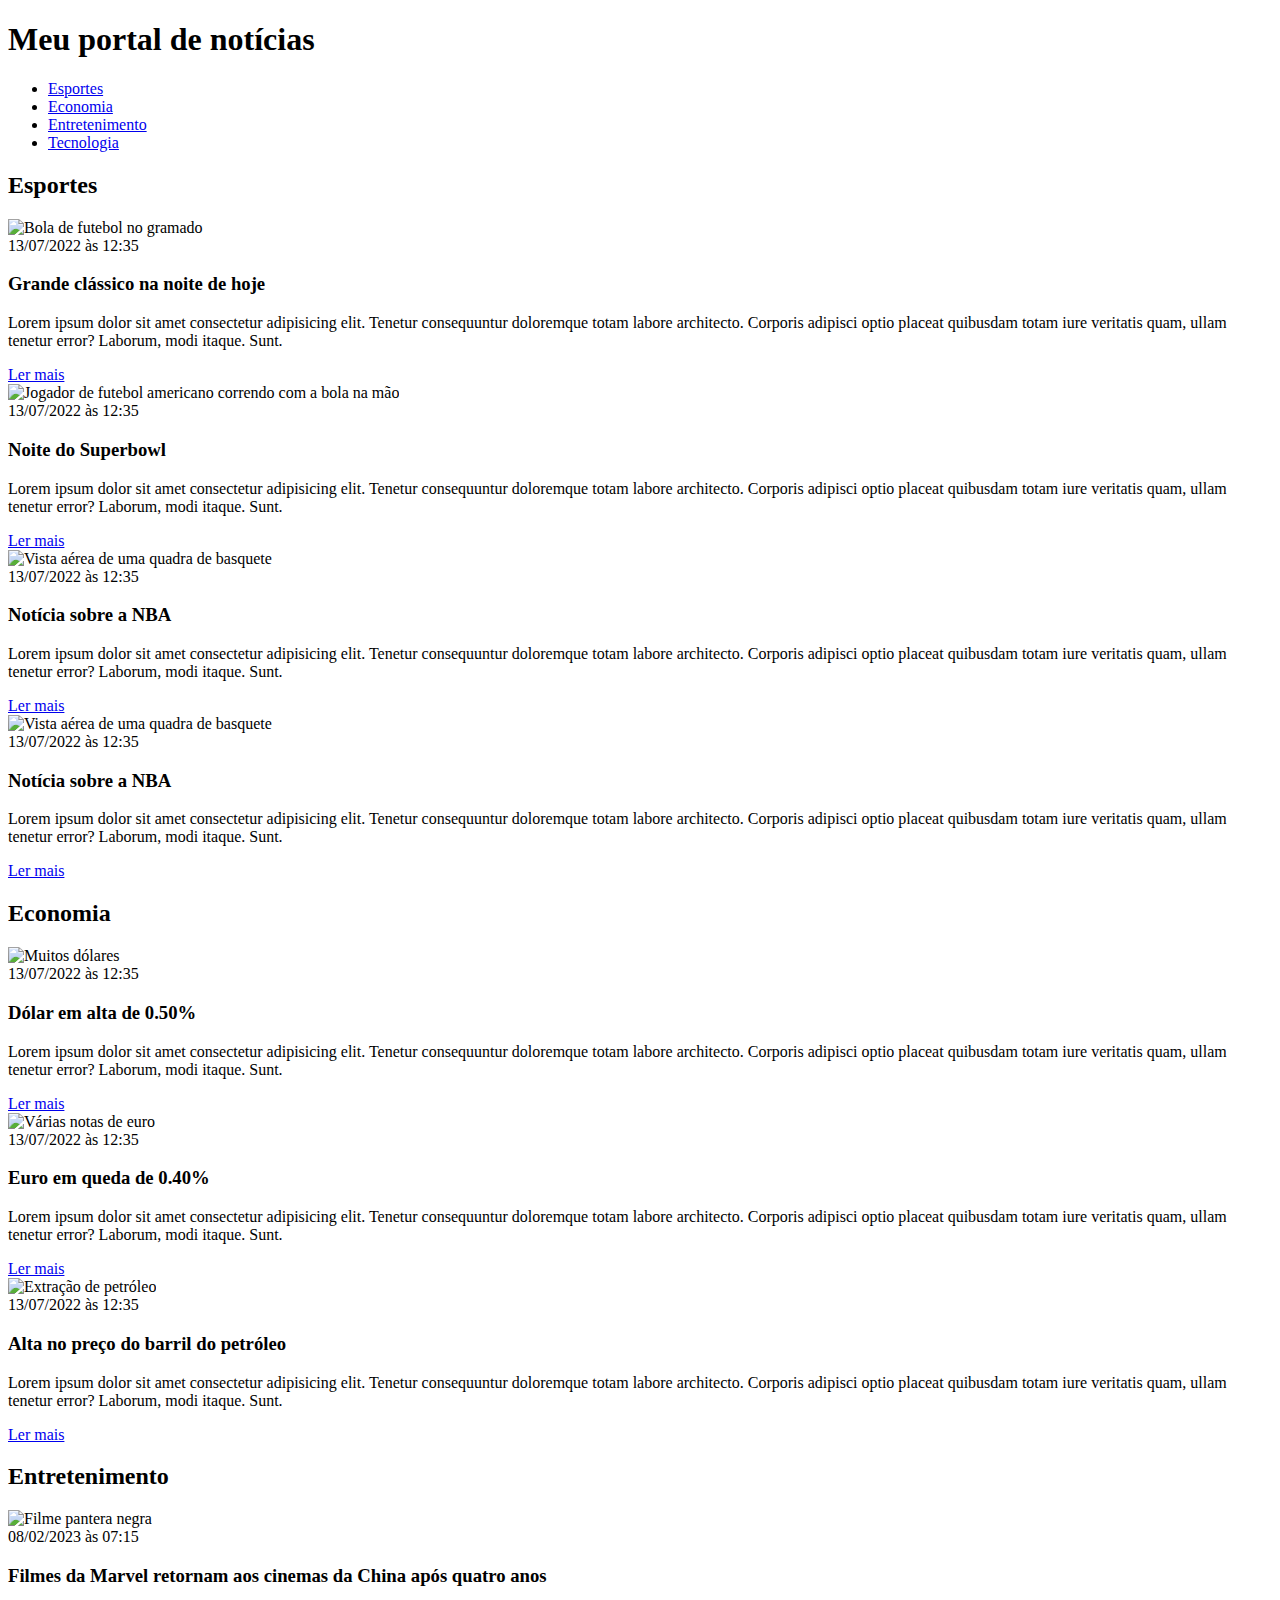
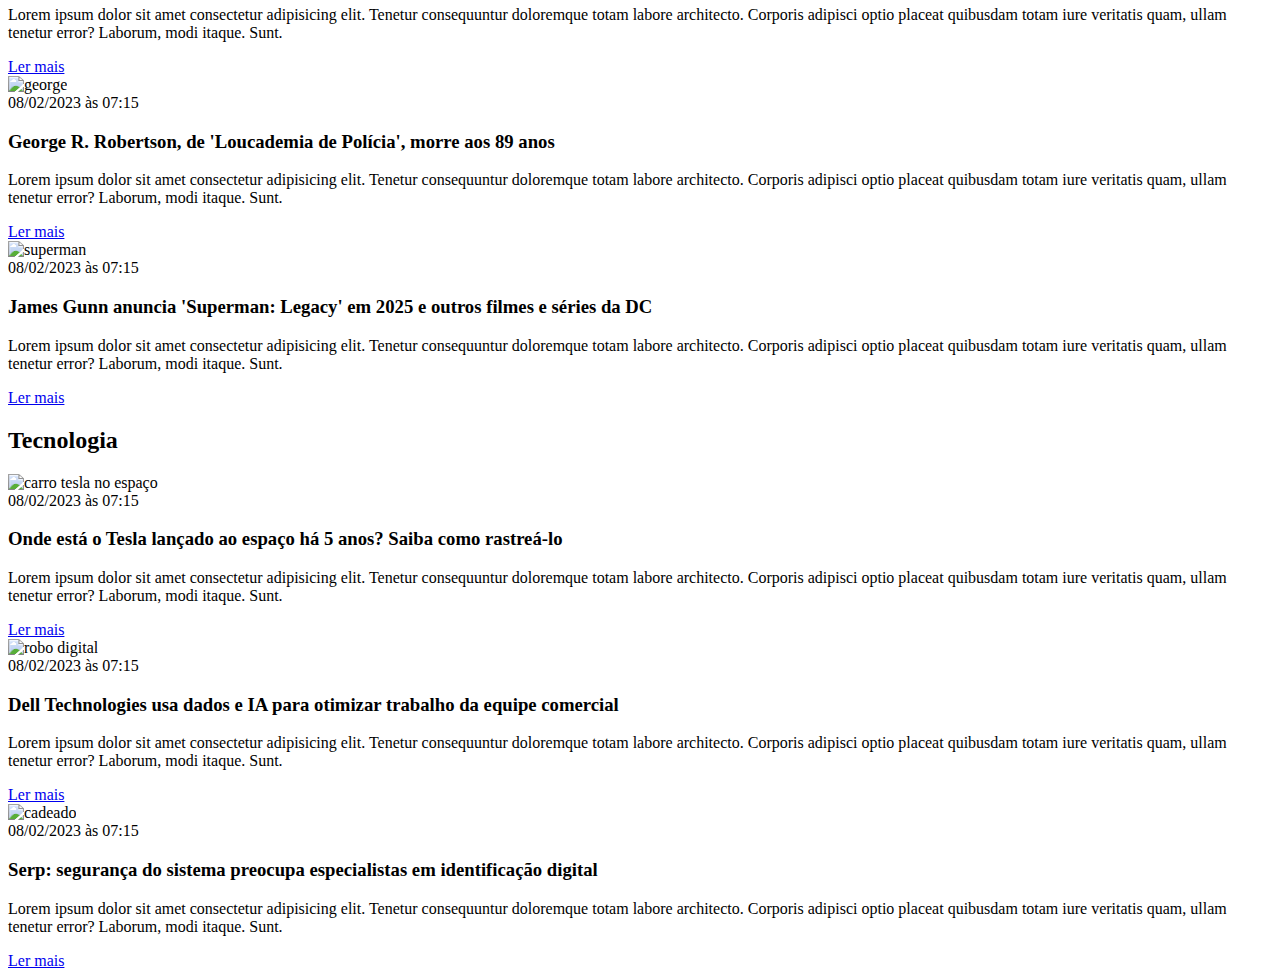
==== index.html @ 75351e60 "ex css" ====
<!DOCTYPE html>
<html lang="pt-BR">
<head>
    <meta charset="UTF-8">
    <meta http-equiv="X-UA-Compatible" content="IE=edge">
    <meta name="viewport" content="width=device-width, initial-scale=1.0">
    <title>Meu portal de notícias</title>
    <link rel="stylesheet" href="./main.css" />
</head>
<body>
    <header>
        <div class="container">
            <h1>Meu portal de notícias</h1>
            <nav>
                <ul>
                    <li>
                        <a href="#sport" title="Ir para a seção de esportes">Esportes</a>
                    </li>
                    <li>
                        <a href="#economy" title="Ir para a seção de notícias">Economia</a>
                    </li>
                    <li>
                        <a href="#entretenimento" title="Ir para a seção de notícias">Entretenimento</a>
                    </li>
                    <li>
                        <a href="#tecnologia" title="Ir para a seção de notícias">Tecnologia</a>
                    </li>
                </ul>
            </nav>
        </div>
    </header>
    <section id="sport">
        <div class="container">
            <h2>Esportes</h2>
            <div class="articles">
                <article>
                    <img src="./imagens/futebol.jpg" alt="Bola de futebol no gramado" />
                    <header>
                        <time>13/07/2022 às 12:35</time>
                    </header>
                    <h3>Grande clássico na noite de hoje</h3>
                    <p>
                        Lorem ipsum dolor sit amet consectetur adipisicing elit. Tenetur consequuntur doloremque totam labore architecto. Corporis adipisci optio placeat quibusdam totam iure veritatis quam, ullam tenetur error? Laborum, modi itaque. Sunt.
                    </p>
                    <a href="#" title="Leia a notícia completa">Ler mais</a>
                </article>
                <article>
                    <img src="./imagens/futebol-americano.jpg" alt="Jogador de futebol americano correndo com a bola na mão" />
                    <header>
                        <time class="creation-date">13/07/2022 às 12:35</time>
                    </header>
                    <h3>Noite do Superbowl</h3>
                    <p>
                        Lorem ipsum dolor sit amet consectetur adipisicing elit. Tenetur consequuntur doloremque totam labore architecto. Corporis adipisci optio placeat quibusdam totam iure veritatis quam, ullam tenetur error? Laborum, modi itaque. Sunt.
                    </p>
                    <a href="#" title="Leia a notícia completa">Ler mais</a>
                </article>
                <article>
                    <img src="./imagens/basquete.jpg" title="Vista aérea de uma quadra de basquete" />
                    <header>
                        <time>13/07/2022 às 12:35</time>
                    </header>
                    <h3>Notícia sobre a NBA</h3>
                    <p>
                        Lorem ipsum dolor sit amet consectetur adipisicing elit. Tenetur consequuntur doloremque totam labore architecto. Corporis adipisci optio placeat quibusdam totam iure veritatis quam, ullam tenetur error? Laborum, modi itaque. Sunt.
                    </p>
                    <a href="#" title="Leia a notícia completa">Ler mais</a>
                </article>
                <article>
                    <img src="./imagens/basquete.jpg" title="Vista aérea de uma quadra de basquete" />
                    <header>
                        <time>13/07/2022 às 12:35</time>
                    </header>
                    <h3>Notícia sobre a NBA</h3>
                    <p>
                        Lorem ipsum dolor sit amet consectetur adipisicing elit. Tenetur consequuntur doloremque totam labore architecto. Corporis adipisci optio placeat quibusdam totam iure veritatis quam, ullam tenetur error? Laborum, modi itaque. Sunt.
                    </p>
                    <a href="#" title="Leia a notícia completa">Ler mais</a>
                </article>
            </div>
        </div>
    </section>
    <section id="economy">
        <div class="container">
            <h2>Economia</h2>
            <div class="articles">
                <article>
                    <img src="./imagens/dolares.jpg" alt="Muitos dólares" />
                    <header>
                        <time>13/07/2022 às 12:35</time>
                    </header>
                    <h3>Dólar em alta de 0.50%</h3>
                    <p>
                        Lorem ipsum dolor sit amet consectetur adipisicing elit. Tenetur consequuntur doloremque totam labore architecto. Corporis adipisci optio placeat quibusdam totam iure veritatis quam, ullam tenetur error? Laborum, modi itaque. Sunt.
                    </p>
                    <a href="#" title="Leia a notícia completa">Ler mais</a>
                </article>
                <article>
                    <img src="./imagens/euro.jpg" alt="Várias notas de euro" />
                    <header>
                        <time>13/07/2022 às 12:35</time>
                    </header>
                    <h3>Euro em queda de 0.40%</h3>
                    <p>
                        Lorem ipsum dolor sit amet consectetur adipisicing elit. Tenetur consequuntur doloremque totam labore architecto. Corporis adipisci optio placeat quibusdam totam iure veritatis quam, ullam tenetur error? Laborum, modi itaque. Sunt.
                    </p>
                    <a href="#" title="Leia a notícia completa">Ler mais</a>
                </article>
                <article>
                    <img src="./imagens/petroleo.jpg" alt="Extração de petróleo" />
                    <header>
                        <time>13/07/2022 às 12:35</time>
                    </header>
                    <h3>Alta no preço do barril do petróleo</h3>
                    <p>
                        Lorem ipsum dolor sit amet consectetur adipisicing elit. Tenetur consequuntur doloremque totam labore architecto. Corporis adipisci optio placeat quibusdam totam iure veritatis quam, ullam tenetur error? Laborum, modi itaque. Sunt.
                    </p>
                    <a href="#" title="Leia a notícia completa">Ler mais</a>
                </article>
            </div>
        </div>
    </section>
    <section id="entretenimento">
        <div class="container">
            <h2>Entretenimento</h2>
            <div class="articles">
                <article>
                    <img src="./imagens/pantera_negra.jpg" alt="Filme pantera negra" />
                    <header>
                        <time>08/02/2023 às 07:15</time>
                    </header>
                    <h3>Filmes da Marvel retornam aos cinemas da China após quatro anos</h3>
                    <p>
                        Lorem ipsum dolor sit amet consectetur adipisicing elit. Tenetur consequuntur doloremque totam labore architecto. Corporis adipisci optio placeat quibusdam totam iure veritatis quam, ullam tenetur error? Laborum, modi itaque. Sunt.
                    </p>
                    <a href="#" title="Leia a notícia completa">Ler mais</a>
                </article>
                <article>
                    <img src="./imagens/george_.jpg" alt="george" />
                    <header>
                        <time>08/02/2023 às 07:15</time>
                    </header>
                    <h3>George R. Robertson, de 'Loucademia de Polícia', morre aos 89 anos</h3>
                    <p>
                        Lorem ipsum dolor sit amet consectetur adipisicing elit. Tenetur consequuntur doloremque totam labore architecto. Corporis adipisci optio placeat quibusdam totam iure veritatis quam, ullam tenetur error? Laborum, modi itaque. Sunt.
                    </p>
                    <a href="#" title="Leia a notícia completa">Ler mais</a>
                </article>
                <article>
                    <img src="./imagens/superman.jpg" alt="superman" />
                    <header>
                        <time>08/02/2023 às 07:15</time>
                    </header>
                    <h3>James Gunn anuncia 'Superman: Legacy' em 2025 e outros filmes e séries da DC</h3>
                    <p>
                        Lorem ipsum dolor sit amet consectetur adipisicing elit. Tenetur consequuntur doloremque totam labore architecto. Corporis adipisci optio placeat quibusdam totam iure veritatis quam, ullam tenetur error? Laborum, modi itaque. Sunt.
                    </p>
                    <a href="#" title="Leia a notícia completa">Ler mais</a>
                </article>
            </div>
        </div>
    </section>
    <section id="tecnologia">
        <div class="container">
            <h2>Tecnologia</h2>
            <div class="articles">
                <article>
                    <img src="./imagens/tesla.jpg" alt="carro tesla no espaço" />
                    <header>
                        <time>08/02/2023 às 07:15</time>
                    </header>
                    <h3>Onde está o Tesla lançado ao espaço há 5 anos? Saiba como rastreá-lo</h3>
                    <p>
                        Lorem ipsum dolor sit amet consectetur adipisicing elit. Tenetur consequuntur doloremque totam labore architecto. Corporis adipisci optio placeat quibusdam totam iure veritatis quam, ullam tenetur error? Laborum, modi itaque. Sunt.
                    </p>
                    <a href="#" title="Leia a notícia completa">Ler mais</a>
                </article>
                <article>
                    <img src="./imagens/inteligencia-artificial.jpg" alt="robo digital" />
                    <header>
                        <time>08/02/2023 às 07:15</time>
                    </header>
                    <h3>Dell Technologies usa dados e IA para otimizar trabalho da equipe comercial</h3>
                    <p>
                        Lorem ipsum dolor sit amet consectetur adipisicing elit. Tenetur consequuntur doloremque totam labore architecto. Corporis adipisci optio placeat quibusdam totam iure veritatis quam, ullam tenetur error? Laborum, modi itaque. Sunt.
                    </p>
                    <a href="#" title="Leia a notícia completa">Ler mais</a>
                </article>
                <article>
                    <img src="./imagens/seguranca.jpeg" alt="cadeado" />
                    <header>
                        <time>08/02/2023 às 07:15</time>
                    </header>
                    <h3>Serp: segurança do sistema preocupa especialistas em identificação digital</h3>
                    <p>
                        Lorem ipsum dolor sit amet consectetur adipisicing elit. Tenetur consequuntur doloremque totam labore architecto. Corporis adipisci optio placeat quibusdam totam iure veritatis quam, ullam tenetur error? Laborum, modi itaque. Sunt.
                    </p>
                    <a href="#" title="Leia a notícia completa">Ler mais</a>
                </article>
            </div>
        </div>
    </section>
</body>
</html>
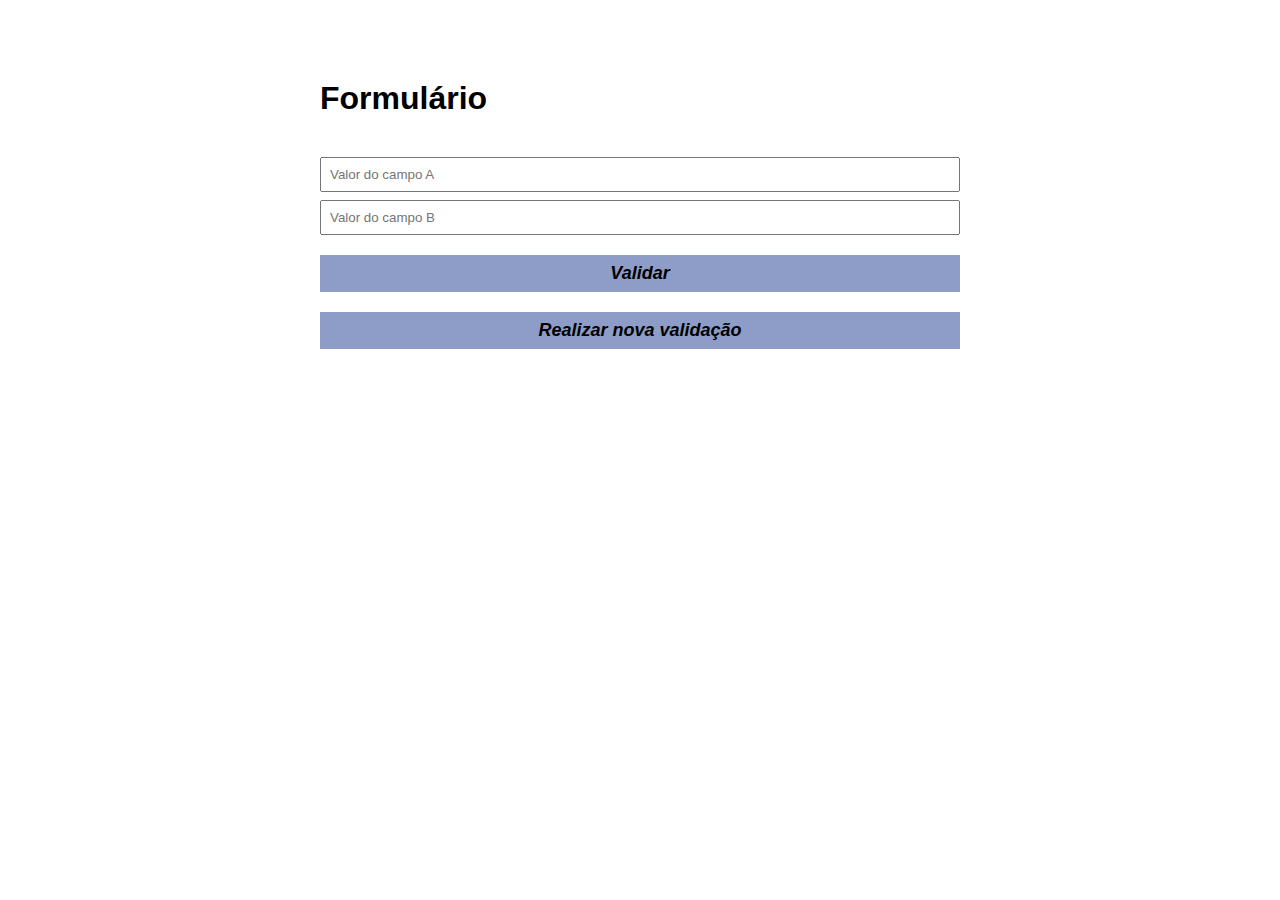
==== commit c3d8f274: "exercicio_html_js" ====
--- a/index.html
+++ b/index.html
@@ -4,201 +4,21 @@
     <meta charset="UTF-8">
     <meta http-equiv="X-UA-Compatible" content="IE=edge">
     <meta name="viewport" content="width=device-width, initial-scale=1.0">
-    <title>Meu portal de notícias</title>
-    <link rel="stylesheet" href="./main.css" />
+    <title>html_js</title>
+    <link rel="stylesheet" href="./main.css">
 </head>
 <body>
-    <header>
-        <div class="container">
-            <h1>Meu portal de notícias</h1>
-            <nav>
-                <ul>
-                    <li>
-                        <a href="#sport" title="Ir para a seção de esportes">Esportes</a>
-                    </li>
-                    <li>
-                        <a href="#economy" title="Ir para a seção de notícias">Economia</a>
-                    </li>
-                    <li>
-                        <a href="#entretenimento" title="Ir para a seção de notícias">Entretenimento</a>
-                    </li>
-                    <li>
-                        <a href="#tecnologia" title="Ir para a seção de notícias">Tecnologia</a>
-                    </li>
-                </ul>
-            </nav>
-        </div>
-    </header>
-    <section id="sport">
-        <div class="container">
-            <h2>Esportes</h2>
-            <div class="articles">
-                <article>
-                    <img src="./imagens/futebol.jpg" alt="Bola de futebol no gramado" />
-                    <header>
-                        <time>13/07/2022 às 12:35</time>
-                    </header>
-                    <h3>Grande clássico na noite de hoje</h3>
-                    <p>
-                        Lorem ipsum dolor sit amet consectetur adipisicing elit. Tenetur consequuntur doloremque totam labore architecto. Corporis adipisci optio placeat quibusdam totam iure veritatis quam, ullam tenetur error? Laborum, modi itaque. Sunt.
-                    </p>
-                    <a href="#" title="Leia a notícia completa">Ler mais</a>
-                </article>
-                <article>
-                    <img src="./imagens/futebol-americano.jpg" alt="Jogador de futebol americano correndo com a bola na mão" />
-                    <header>
-                        <time class="creation-date">13/07/2022 às 12:35</time>
-                    </header>
-                    <h3>Noite do Superbowl</h3>
-                    <p>
-                        Lorem ipsum dolor sit amet consectetur adipisicing elit. Tenetur consequuntur doloremque totam labore architecto. Corporis adipisci optio placeat quibusdam totam iure veritatis quam, ullam tenetur error? Laborum, modi itaque. Sunt.
-                    </p>
-                    <a href="#" title="Leia a notícia completa">Ler mais</a>
-                </article>
-                <article>
-                    <img src="./imagens/basquete.jpg" title="Vista aérea de uma quadra de basquete" />
-                    <header>
-                        <time>13/07/2022 às 12:35</time>
-                    </header>
-                    <h3>Notícia sobre a NBA</h3>
-                    <p>
-                        Lorem ipsum dolor sit amet consectetur adipisicing elit. Tenetur consequuntur doloremque totam labore architecto. Corporis adipisci optio placeat quibusdam totam iure veritatis quam, ullam tenetur error? Laborum, modi itaque. Sunt.
-                    </p>
-                    <a href="#" title="Leia a notícia completa">Ler mais</a>
-                </article>
-                <article>
-                    <img src="./imagens/basquete.jpg" title="Vista aérea de uma quadra de basquete" />
-                    <header>
-                        <time>13/07/2022 às 12:35</time>
-                    </header>
-                    <h3>Notícia sobre a NBA</h3>
-                    <p>
-                        Lorem ipsum dolor sit amet consectetur adipisicing elit. Tenetur consequuntur doloremque totam labore architecto. Corporis adipisci optio placeat quibusdam totam iure veritatis quam, ullam tenetur error? Laborum, modi itaque. Sunt.
-                    </p>
-                    <a href="#" title="Leia a notícia completa">Ler mais</a>
-                </article>
-            </div>
-        </div>
-    </section>
-    <section id="economy">
-        <div class="container">
-            <h2>Economia</h2>
-            <div class="articles">
-                <article>
-                    <img src="./imagens/dolares.jpg" alt="Muitos dólares" />
-                    <header>
-                        <time>13/07/2022 às 12:35</time>
-                    </header>
-                    <h3>Dólar em alta de 0.50%</h3>
-                    <p>
-                        Lorem ipsum dolor sit amet consectetur adipisicing elit. Tenetur consequuntur doloremque totam labore architecto. Corporis adipisci optio placeat quibusdam totam iure veritatis quam, ullam tenetur error? Laborum, modi itaque. Sunt.
-                    </p>
-                    <a href="#" title="Leia a notícia completa">Ler mais</a>
-                </article>
-                <article>
-                    <img src="./imagens/euro.jpg" alt="Várias notas de euro" />
-                    <header>
-                        <time>13/07/2022 às 12:35</time>
-                    </header>
-                    <h3>Euro em queda de 0.40%</h3>
-                    <p>
-                        Lorem ipsum dolor sit amet consectetur adipisicing elit. Tenetur consequuntur doloremque totam labore architecto. Corporis adipisci optio placeat quibusdam totam iure veritatis quam, ullam tenetur error? Laborum, modi itaque. Sunt.
-                    </p>
-                    <a href="#" title="Leia a notícia completa">Ler mais</a>
-                </article>
-                <article>
-                    <img src="./imagens/petroleo.jpg" alt="Extração de petróleo" />
-                    <header>
-                        <time>13/07/2022 às 12:35</time>
-                    </header>
-                    <h3>Alta no preço do barril do petróleo</h3>
-                    <p>
-                        Lorem ipsum dolor sit amet consectetur adipisicing elit. Tenetur consequuntur doloremque totam labore architecto. Corporis adipisci optio placeat quibusdam totam iure veritatis quam, ullam tenetur error? Laborum, modi itaque. Sunt.
-                    </p>
-                    <a href="#" title="Leia a notícia completa">Ler mais</a>
-                </article>
-            </div>
-        </div>
-    </section>
-    <section id="entretenimento">
-        <div class="container">
-            <h2>Entretenimento</h2>
-            <div class="articles">
-                <article>
-                    <img src="./imagens/pantera_negra.jpg" alt="Filme pantera negra" />
-                    <header>
-                        <time>08/02/2023 às 07:15</time>
-                    </header>
-                    <h3>Filmes da Marvel retornam aos cinemas da China após quatro anos</h3>
-                    <p>
-                        Lorem ipsum dolor sit amet consectetur adipisicing elit. Tenetur consequuntur doloremque totam labore architecto. Corporis adipisci optio placeat quibusdam totam iure veritatis quam, ullam tenetur error? Laborum, modi itaque. Sunt.
-                    </p>
-                    <a href="#" title="Leia a notícia completa">Ler mais</a>
-                </article>
-                <article>
-                    <img src="./imagens/george_.jpg" alt="george" />
-                    <header>
-                        <time>08/02/2023 às 07:15</time>
-                    </header>
-                    <h3>George R. Robertson, de 'Loucademia de Polícia', morre aos 89 anos</h3>
-                    <p>
-                        Lorem ipsum dolor sit amet consectetur adipisicing elit. Tenetur consequuntur doloremque totam labore architecto. Corporis adipisci optio placeat quibusdam totam iure veritatis quam, ullam tenetur error? Laborum, modi itaque. Sunt.
-                    </p>
-                    <a href="#" title="Leia a notícia completa">Ler mais</a>
-                </article>
-                <article>
-                    <img src="./imagens/superman.jpg" alt="superman" />
-                    <header>
-                        <time>08/02/2023 às 07:15</time>
-                    </header>
-                    <h3>James Gunn anuncia 'Superman: Legacy' em 2025 e outros filmes e séries da DC</h3>
-                    <p>
-                        Lorem ipsum dolor sit amet consectetur adipisicing elit. Tenetur consequuntur doloremque totam labore architecto. Corporis adipisci optio placeat quibusdam totam iure veritatis quam, ullam tenetur error? Laborum, modi itaque. Sunt.
-                    </p>
-                    <a href="#" title="Leia a notícia completa">Ler mais</a>
-                </article>
-            </div>
-        </div>
-    </section>
-    <section id="tecnologia">
-        <div class="container">
-            <h2>Tecnologia</h2>
-            <div class="articles">
-                <article>
-                    <img src="./imagens/tesla.jpg" alt="carro tesla no espaço" />
-                    <header>
-                        <time>08/02/2023 às 07:15</time>
-                    </header>
-                    <h3>Onde está o Tesla lançado ao espaço há 5 anos? Saiba como rastreá-lo</h3>
-                    <p>
-                        Lorem ipsum dolor sit amet consectetur adipisicing elit. Tenetur consequuntur doloremque totam labore architecto. Corporis adipisci optio placeat quibusdam totam iure veritatis quam, ullam tenetur error? Laborum, modi itaque. Sunt.
-                    </p>
-                    <a href="#" title="Leia a notícia completa">Ler mais</a>
-                </article>
-                <article>
-                    <img src="./imagens/inteligencia-artificial.jpg" alt="robo digital" />
-                    <header>
-                        <time>08/02/2023 às 07:15</time>
-                    </header>
-                    <h3>Dell Technologies usa dados e IA para otimizar trabalho da equipe comercial</h3>
-                    <p>
-                        Lorem ipsum dolor sit amet consectetur adipisicing elit. Tenetur consequuntur doloremque totam labore architecto. Corporis adipisci optio placeat quibusdam totam iure veritatis quam, ullam tenetur error? Laborum, modi itaque. Sunt.
-                    </p>
-                    <a href="#" title="Leia a notícia completa">Ler mais</a>
-                </article>
-                <article>
-                    <img src="./imagens/seguranca.jpeg" alt="cadeado" />
-                    <header>
-                        <time>08/02/2023 às 07:15</time>
-                    </header>
-                    <h3>Serp: segurança do sistema preocupa especialistas em identificação digital</h3>
-                    <p>
-                        Lorem ipsum dolor sit amet consectetur adipisicing elit. Tenetur consequuntur doloremque totam labore architecto. Corporis adipisci optio placeat quibusdam totam iure veritatis quam, ullam tenetur error? Laborum, modi itaque. Sunt.
-                    </p>
-                    <a href="#" title="Leia a notícia completa">Ler mais</a>
-                </article>
-            </div>
-        </div>
-    </section>
+    <div class="container">
+        <h1>Formulário</h1>
+        <form id="form-valida">
+            <input type="number" id="campoA" required placeholder="Valor do campo A" />
+            <p class="error-message"></p>
+            <input type="number" id="campoB" required placeholder="Valor do campo B " />
+            <button id="valida" type="submit">Validar</button>
+        </form>
+        <p class="success-message"></p>
+        <button  id="recarregar" type="button" onClick="recarregarAPagina()">Realizar nova validação</button>
+    </div>
+    <script src="./main.js"></script>
 </body>
 </html>--- a/main.css
+++ b/main.css
@@ -0,0 +1,61 @@
+* {
+    margin: 0;
+    padding: 0;
+    box-sizing: border-box;
+    font-family: sans-serif;
+}
+
+.container {
+    margin: 80px auto;
+    max-width: 640px;
+    width: 100%;
+}
+
+form {
+    margin-top: 40px;
+} 
+
+input, button {
+    display: block;
+    padding: 8px;
+    margin-bottom: 8px;
+    width: 100%;
+    resize: none;
+}
+
+
+button {
+    background-color: #8e9dc7;
+    border: none;
+    /*text-transform: uppercase; */
+    font-weight: bold;
+    font-size: 18px;
+    font-style: italic;
+    cursor: pointer;
+    margin-top: 20px;
+}
+
+
+button:hover {
+    background-color: #556aa5;
+}
+
+
+.success-message {
+    font-size: 14px;
+    background-color: #27ae60;
+    color: #fff;
+    font-style: italic;
+    margin-top: 20px;
+    text-align: center;
+
+}
+
+.error-message {
+    font-size: 12px;
+    background-color: red;
+    color: #fff;
+    font-style: italic;
+    margin-bottom: 8px;
+    text-align: center;
+}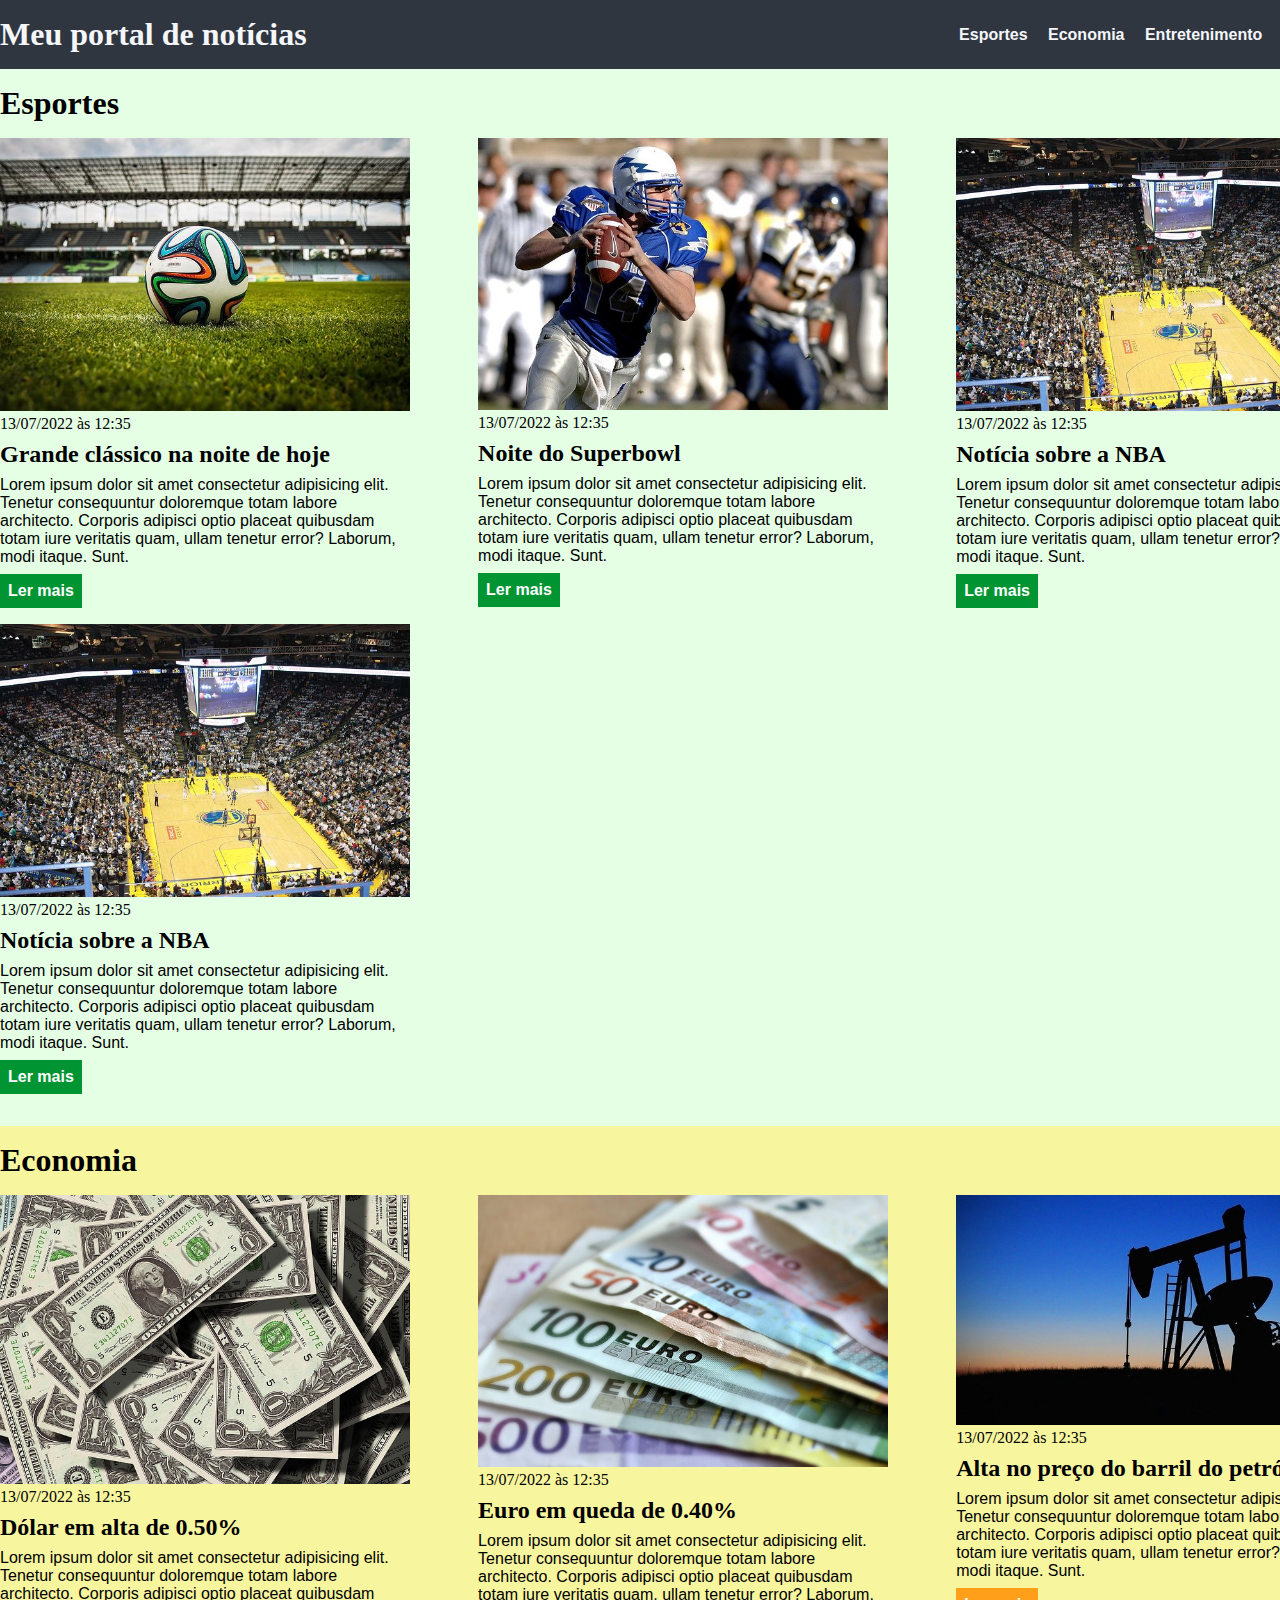
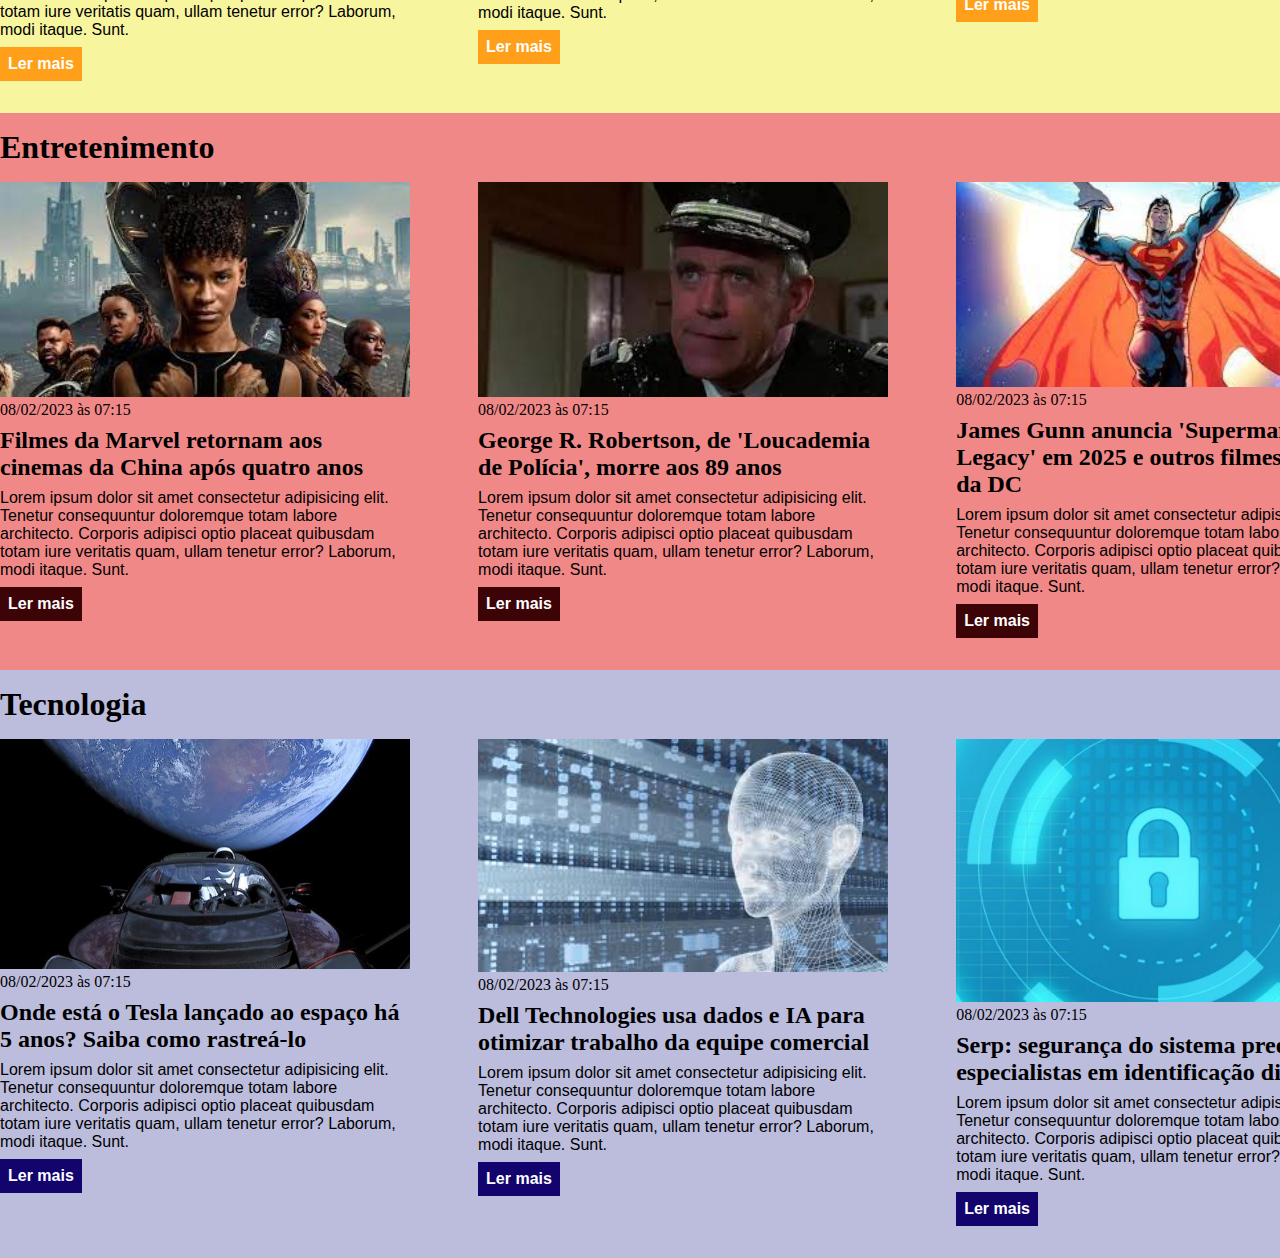
==== commit ec18840b: "Merge b9324e20c0f9c32504a1d2866a6b70746db3a142 into ecb48d01ac72c38d73ce1d1953c4b91bb6e7ca9f" ====
--- a/index.html
+++ b/index.html
@@ -4,21 +4,201 @@
     <meta charset="UTF-8">
     <meta http-equiv="X-UA-Compatible" content="IE=edge">
     <meta name="viewport" content="width=device-width, initial-scale=1.0">
-    <title>html_js</title>
-    <link rel="stylesheet" href="./main.css">
+    <title>Meu portal de notícias</title>
+    <link rel="stylesheet" href="./main.css" />
 </head>
 <body>
-    <div class="container">
-        <h1>Formulário</h1>
-        <form id="form-valida">
-            <input type="number" id="campoA" required placeholder="Valor do campo A" />
-            <p class="error-message"></p>
-            <input type="number" id="campoB" required placeholder="Valor do campo B " />
-            <button id="valida" type="submit">Validar</button>
-        </form>
-        <p class="success-message"></p>
-        <button  id="recarregar" type="button" onClick="recarregarAPagina()">Realizar nova validação</button>
-    </div>
-    <script src="./main.js"></script>
+    <header>
+        <div class="container">
+            <h1>Meu portal de notícias</h1>
+            <nav>
+                <ul>
+                    <li>
+                        <a href="#sport" title="Ir para a seção de esportes">Esportes</a>
+                    </li>
+                    <li>
+                        <a href="#economy" title="Ir para a seção de notícias">Economia</a>
+                    </li>
+                    <li>
+                        <a href="#entretenimento" title="Ir para a seção de notícias">Entretenimento</a>
+                    </li>
+                    <li>
+                        <a href="#tecnologia" title="Ir para a seção de notícias">Tecnologia</a>
+                    </li>
+                </ul>
+            </nav>
+        </div>
+    </header>
+    <section id="sport">
+        <div class="container">
+            <h2>Esportes</h2>
+            <div class="articles">
+                <article>
+                    <img src="./imagens/futebol.jpg" alt="Bola de futebol no gramado" />
+                    <header>
+                        <time>13/07/2022 às 12:35</time>
+                    </header>
+                    <h3>Grande clássico na noite de hoje</h3>
+                    <p>
+                        Lorem ipsum dolor sit amet consectetur adipisicing elit. Tenetur consequuntur doloremque totam labore architecto. Corporis adipisci optio placeat quibusdam totam iure veritatis quam, ullam tenetur error? Laborum, modi itaque. Sunt.
+                    </p>
+                    <a href="#" title="Leia a notícia completa">Ler mais</a>
+                </article>
+                <article>
+                    <img src="./imagens/futebol-americano.jpg" alt="Jogador de futebol americano correndo com a bola na mão" />
+                    <header>
+                        <time class="creation-date">13/07/2022 às 12:35</time>
+                    </header>
+                    <h3>Noite do Superbowl</h3>
+                    <p>
+                        Lorem ipsum dolor sit amet consectetur adipisicing elit. Tenetur consequuntur doloremque totam labore architecto. Corporis adipisci optio placeat quibusdam totam iure veritatis quam, ullam tenetur error? Laborum, modi itaque. Sunt.
+                    </p>
+                    <a href="#" title="Leia a notícia completa">Ler mais</a>
+                </article>
+                <article>
+                    <img src="./imagens/basquete.jpg" title="Vista aérea de uma quadra de basquete" />
+                    <header>
+                        <time>13/07/2022 às 12:35</time>
+                    </header>
+                    <h3>Notícia sobre a NBA</h3>
+                    <p>
+                        Lorem ipsum dolor sit amet consectetur adipisicing elit. Tenetur consequuntur doloremque totam labore architecto. Corporis adipisci optio placeat quibusdam totam iure veritatis quam, ullam tenetur error? Laborum, modi itaque. Sunt.
+                    </p>
+                    <a href="#" title="Leia a notícia completa">Ler mais</a>
+                </article>
+                <article>
+                    <img src="./imagens/basquete.jpg" title="Vista aérea de uma quadra de basquete" />
+                    <header>
+                        <time>13/07/2022 às 12:35</time>
+                    </header>
+                    <h3>Notícia sobre a NBA</h3>
+                    <p>
+                        Lorem ipsum dolor sit amet consectetur adipisicing elit. Tenetur consequuntur doloremque totam labore architecto. Corporis adipisci optio placeat quibusdam totam iure veritatis quam, ullam tenetur error? Laborum, modi itaque. Sunt.
+                    </p>
+                    <a href="#" title="Leia a notícia completa">Ler mais</a>
+                </article>
+            </div>
+        </div>
+    </section>
+    <section id="economy">
+        <div class="container">
+            <h2>Economia</h2>
+            <div class="articles">
+                <article>
+                    <img src="./imagens/dolares.jpg" alt="Muitos dólares" />
+                    <header>
+                        <time>13/07/2022 às 12:35</time>
+                    </header>
+                    <h3>Dólar em alta de 0.50%</h3>
+                    <p>
+                        Lorem ipsum dolor sit amet consectetur adipisicing elit. Tenetur consequuntur doloremque totam labore architecto. Corporis adipisci optio placeat quibusdam totam iure veritatis quam, ullam tenetur error? Laborum, modi itaque. Sunt.
+                    </p>
+                    <a href="#" title="Leia a notícia completa">Ler mais</a>
+                </article>
+                <article>
+                    <img src="./imagens/euro.jpg" alt="Várias notas de euro" />
+                    <header>
+                        <time>13/07/2022 às 12:35</time>
+                    </header>
+                    <h3>Euro em queda de 0.40%</h3>
+                    <p>
+                        Lorem ipsum dolor sit amet consectetur adipisicing elit. Tenetur consequuntur doloremque totam labore architecto. Corporis adipisci optio placeat quibusdam totam iure veritatis quam, ullam tenetur error? Laborum, modi itaque. Sunt.
+                    </p>
+                    <a href="#" title="Leia a notícia completa">Ler mais</a>
+                </article>
+                <article>
+                    <img src="./imagens/petroleo.jpg" alt="Extração de petróleo" />
+                    <header>
+                        <time>13/07/2022 às 12:35</time>
+                    </header>
+                    <h3>Alta no preço do barril do petróleo</h3>
+                    <p>
+                        Lorem ipsum dolor sit amet consectetur adipisicing elit. Tenetur consequuntur doloremque totam labore architecto. Corporis adipisci optio placeat quibusdam totam iure veritatis quam, ullam tenetur error? Laborum, modi itaque. Sunt.
+                    </p>
+                    <a href="#" title="Leia a notícia completa">Ler mais</a>
+                </article>
+            </div>
+        </div>
+    </section>
+    <section id="entretenimento">
+        <div class="container">
+            <h2>Entretenimento</h2>
+            <div class="articles">
+                <article>
+                    <img src="./imagens/pantera_negra.jpg" alt="Filme pantera negra" />
+                    <header>
+                        <time>08/02/2023 às 07:15</time>
+                    </header>
+                    <h3>Filmes da Marvel retornam aos cinemas da China após quatro anos</h3>
+                    <p>
+                        Lorem ipsum dolor sit amet consectetur adipisicing elit. Tenetur consequuntur doloremque totam labore architecto. Corporis adipisci optio placeat quibusdam totam iure veritatis quam, ullam tenetur error? Laborum, modi itaque. Sunt.
+                    </p>
+                    <a href="#" title="Leia a notícia completa">Ler mais</a>
+                </article>
+                <article>
+                    <img src="./imagens/george_.jpg" alt="george" />
+                    <header>
+                        <time>08/02/2023 às 07:15</time>
+                    </header>
+                    <h3>George R. Robertson, de 'Loucademia de Polícia', morre aos 89 anos</h3>
+                    <p>
+                        Lorem ipsum dolor sit amet consectetur adipisicing elit. Tenetur consequuntur doloremque totam labore architecto. Corporis adipisci optio placeat quibusdam totam iure veritatis quam, ullam tenetur error? Laborum, modi itaque. Sunt.
+                    </p>
+                    <a href="#" title="Leia a notícia completa">Ler mais</a>
+                </article>
+                <article>
+                    <img src="./imagens/superman.jpg" alt="superman" />
+                    <header>
+                        <time>08/02/2023 às 07:15</time>
+                    </header>
+                    <h3>James Gunn anuncia 'Superman: Legacy' em 2025 e outros filmes e séries da DC</h3>
+                    <p>
+                        Lorem ipsum dolor sit amet consectetur adipisicing elit. Tenetur consequuntur doloremque totam labore architecto. Corporis adipisci optio placeat quibusdam totam iure veritatis quam, ullam tenetur error? Laborum, modi itaque. Sunt.
+                    </p>
+                    <a href="#" title="Leia a notícia completa">Ler mais</a>
+                </article>
+            </div>
+        </div>
+    </section>
+    <section id="tecnologia">
+        <div class="container">
+            <h2>Tecnologia</h2>
+            <div class="articles">
+                <article>
+                    <img src="./imagens/tesla.jpg" alt="carro tesla no espaço" />
+                    <header>
+                        <time>08/02/2023 às 07:15</time>
+                    </header>
+                    <h3>Onde está o Tesla lançado ao espaço há 5 anos? Saiba como rastreá-lo</h3>
+                    <p>
+                        Lorem ipsum dolor sit amet consectetur adipisicing elit. Tenetur consequuntur doloremque totam labore architecto. Corporis adipisci optio placeat quibusdam totam iure veritatis quam, ullam tenetur error? Laborum, modi itaque. Sunt.
+                    </p>
+                    <a href="#" title="Leia a notícia completa">Ler mais</a>
+                </article>
+                <article>
+                    <img src="./imagens/inteligencia-artificial.jpg" alt="robo digital" />
+                    <header>
+                        <time>08/02/2023 às 07:15</time>
+                    </header>
+                    <h3>Dell Technologies usa dados e IA para otimizar trabalho da equipe comercial</h3>
+                    <p>
+                        Lorem ipsum dolor sit amet consectetur adipisicing elit. Tenetur consequuntur doloremque totam labore architecto. Corporis adipisci optio placeat quibusdam totam iure veritatis quam, ullam tenetur error? Laborum, modi itaque. Sunt.
+                    </p>
+                    <a href="#" title="Leia a notícia completa">Ler mais</a>
+                </article>
+                <article>
+                    <img src="./imagens/seguranca.jpeg" alt="cadeado" />
+                    <header>
+                        <time>08/02/2023 às 07:15</time>
+                    </header>
+                    <h3>Serp: segurança do sistema preocupa especialistas em identificação digital</h3>
+                    <p>
+                        Lorem ipsum dolor sit amet consectetur adipisicing elit. Tenetur consequuntur doloremque totam labore architecto. Corporis adipisci optio placeat quibusdam totam iure veritatis quam, ullam tenetur error? Laborum, modi itaque. Sunt.
+                    </p>
+                    <a href="#" title="Leia a notícia completa">Ler mais</a>
+                </article>
+            </div>
+        </div>
+    </section>
 </body>
 </html>--- a/main.css
+++ b/main.css
@@ -1,61 +1,125 @@
 * {
+    box-sizing: border-box;
     margin: 0;
-    padding: 0;
-    box-sizing: border-box;
-    font-family: sans-serif;
+    padding: 0;  
+}
+
+body > header {
+    background-color: #2f3640;
+    padding: 16px 0;
+    color: #f5f6fa;  
+}
+
+header .container {
+    display: flex;
+    align-items: center;
+    justify-content: space-between;
+}
+
+header li {
+    display: inline;
+    font-family: Arial, Helvetica, sans-serif;
+    font-weight: bold;
+    margin-left: 16px;
+
+}
+
+header li a {
+    color: #f5f6fa;
+    text-decoration: none;
+    
+
 }
 
 .container {
-    margin: 80px auto;
-    max-width: 640px;
+    width: 1366px;
+    margin: 0 auto;
+}
+.articles {
+    display: flex;
+    flex-wrap: wrap;
+    justify-content: space-between;
+}
+
+.articles article img {
+    /*height: 180px;*/
     width: 100%;
 }
 
-form {
-    margin-top: 40px;
-} 
+.articles article {
+    width: 30%;
+}
 
-input, button {
-    display: block;
+section {
+    padding: 16px 0;
+}
+
+section h2,
+.articles article {
+    margin-bottom: 16px;
+}
+
+.articles article h3 {
+    margin-top: 8px;
+    margin-bottom: 8px;
+}
+
+.articles article a {
+    background-color: blue;
+    color: #fff;
     padding: 8px;
-    margin-bottom: 8px;
-    width: 100%;
-    resize: none;
+    display: inline-block;
+    text-decoration: none;
+    font-weight: bold;
+    margin-top: 8px;
+}
+
+.articles article a:hover {
+    text-decoration: underline;
 }
 
 
-button {
-    background-color: #8e9dc7;
-    border: none;
-    /*text-transform: uppercase; */
-    font-weight: bold;
-    font-size: 18px;
-    font-style: italic;
-    cursor: pointer;
-    margin-top: 20px;
+.articles article p, 
+.articles article a {
+    font-family: Arial, Helvetica, sans-serif;
 }
 
-
-button:hover {
-    background-color: #556aa5;
+.articles article h3 {
+    font-size: 24px;
 }
 
-
-.success-message {
-    font-size: 14px;
-    background-color: #27ae60;
-    color: #fff;
-    font-style: italic;
-    margin-top: 20px;
-    text-align: center;
-
+section h2 {
+    font-size: 32px;
 }
 
-.error-message {
-    font-size: 12px;
-    background-color: red;
-    color: #fff;
-    font-style: italic;
-    margin-bottom: 8px;
-    text-align: center;
+#sport {
+    background-color: rgba(0, 255, 0, 0.1);
+}
+
+#sport .articles article a {
+    background-color: #009432;
+}
+
+#economy {
+    background-color: #f8f59f;
+}
+
+#economy .articles article a {
+    background-color: #ff9f1a;
+}
+
+#entretenimento {
+    background-color: #e62a2a8e;
+}
+
+#entretenimento .articles article a {
+    background-color: #3d0408;
+}
+
+#tecnologia {
+    background-color: rgba(64, 64, 158, 0.349);
+}
+
+#tecnologia .articles article a {
+    background-color: #12036d;
 }